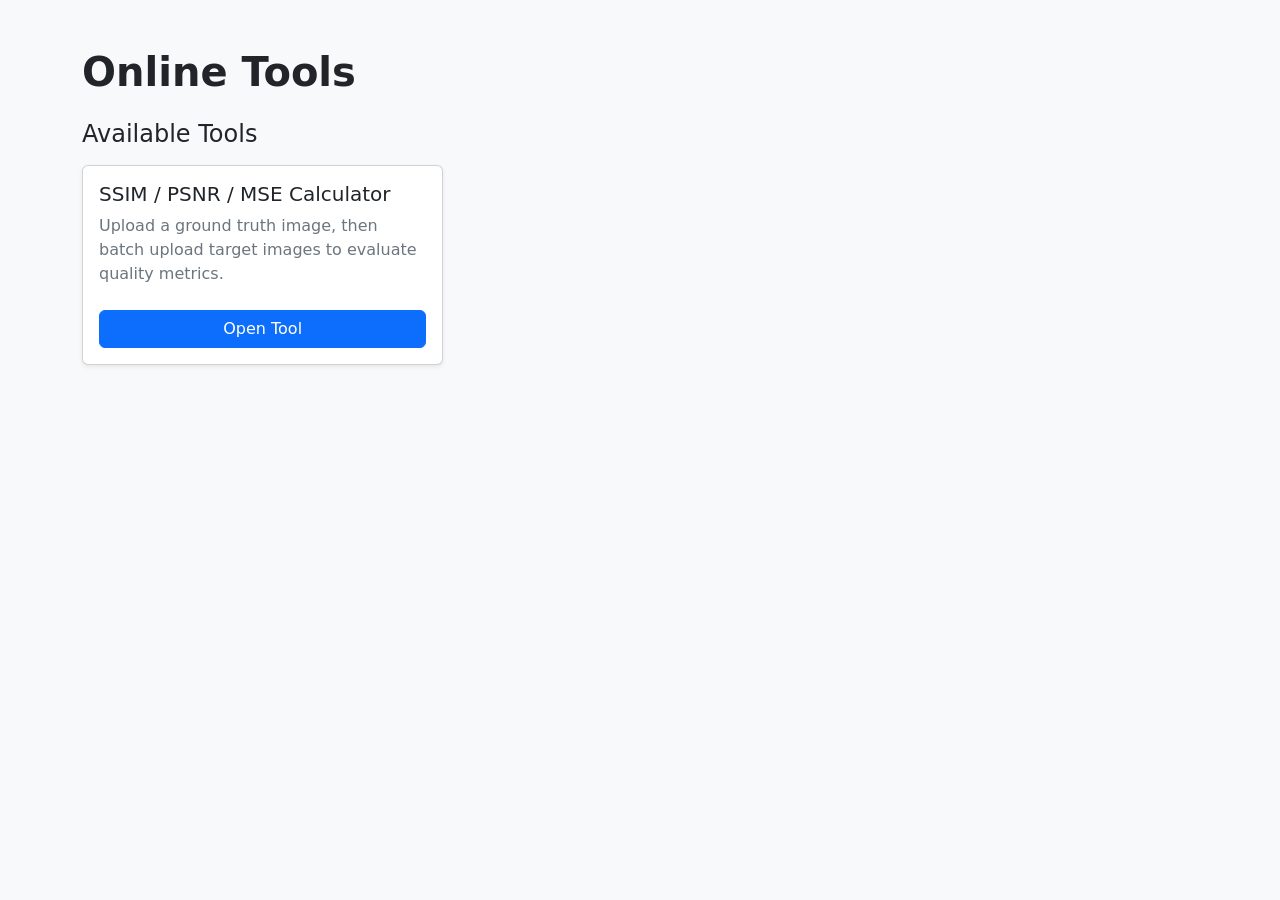
==== index.html @ 9fdf0b8c "feat: add PSNR/SSIM/MSE calculator." ====
﻿<!doctype html>
<html lang="zh-CN">
<head>
  <meta charset="utf-8">
  <meta name="viewport" content="width=device-width, initial-scale=1">
  <title id="pageTitle">在线工具集</title>
  <meta id="metaDescription" name="description" content="前端在线工具集主页">
  <link href="https://cdn.jsdelivr.net/npm/bootstrap@5.3.3/dist/css/bootstrap.min.css" rel="stylesheet" integrity="sha384-QWTKZyjpPEjISv5WaRU9OFeRpok6YctnYmDr5pNlyT2bRjXh0JMhjY6hW+ALEwIH" crossorigin="anonymous">
  <link rel="stylesheet" href="assets/css/styles.css">
</head>
<body>
  <main class="container py-5">
    <header class="mb-4">
      <h1 id="homeTitle" class="display-6 fw-bold">在线工具集</h1>
    </header>

    <section>
      <h2 id="toolsHeading" class="h4 mb-3">可用工具</h2>
      <div class="row g-3">
        <div class="col-12 col-md-6 col-lg-4">
          <article class="card h-100 shadow-sm tool-card">
            <div class="card-body d-flex flex-column">
              <h3 id="metricsToolTitle" class="h5 card-title">SSIM / PSNR / MSE 计算器</h3>
              <p id="metricsToolDesc" class="card-text text-secondary flex-grow-1">上传 Ground Truth 图片后，批量上传待评估图像，自动计算并展示图像质量指标。</p>
              <a id="metricsToolLink" class="btn btn-primary mt-2" href="tools/image-metrics/">进入工具</a>
            </div>
          </article>
        </div>
      </div>
    </section>
  </main>
  <script src="assets/js/i18n.js"></script>
  <script src="assets/js/home-i18n.js"></script>
</body>
</html>
---- assets/css/styles.css ----
﻿:root {
  --page-bg: #f8f9fa;
}

body {
  background: var(--page-bg);
}

.tool-card {
  transition: transform 0.2s ease, box-shadow 0.2s ease;
}

.tool-card:hover {
  transform: translateY(-2px);
  box-shadow: 0 0.75rem 1.5rem rgba(0, 0, 0, 0.12);
}

.preview-thumb {
  max-width: 100%;
  max-height: 140px;
  object-fit: contain;
  border: 1px solid #dee2e6;
  border-radius: 0.375rem;
  background: #fff;
  padding: 0.25rem;
}

.table-wrap {
  overflow-x: auto;
}
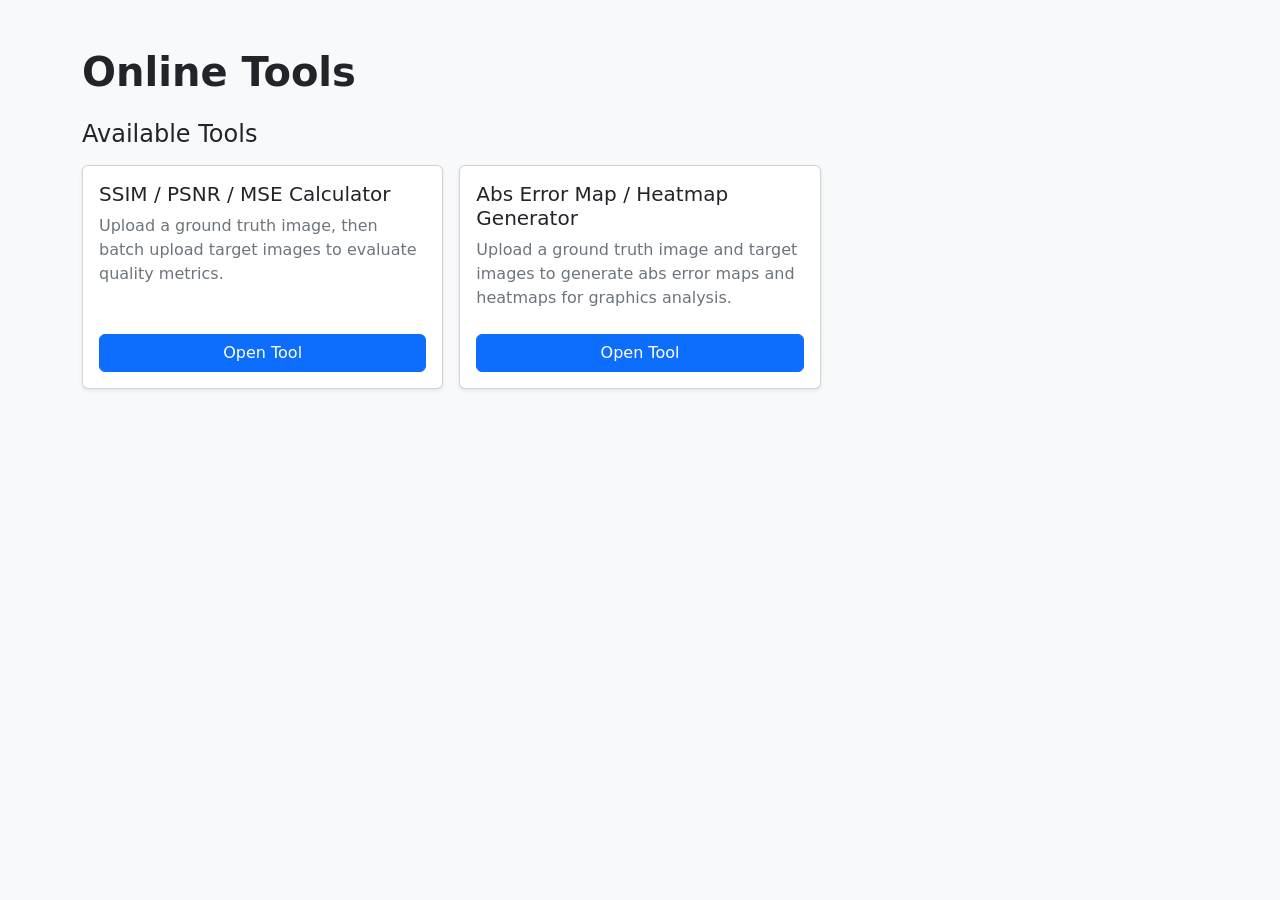
==== commit 960a9d01: "feat: add abs error & heatmap. add concept guides." ====
--- a/index.html
+++ b/index.html
@@ -26,10 +26,20 @@
             </div>
           </article>
         </div>
+
+        <div class="col-12 col-md-6 col-lg-4">
+          <article class="card h-100 shadow-sm tool-card">
+            <div class="card-body d-flex flex-column">
+              <h3 id="absToolTitle" class="h5 card-title">Abs Error Map / Heatmap</h3>
+              <p id="absToolDesc" class="card-text text-secondary flex-grow-1">上传 Ground Truth 与目标图像，生成绝对误差图与热力图，可用于图形学误差分析。</p>
+              <a id="absToolLink" class="btn btn-primary mt-2" href="tools/abs-heatmap/">进入工具</a>
+            </div>
+          </article>
+        </div>
       </div>
     </section>
   </main>
   <script src="assets/js/i18n.js"></script>
   <script src="assets/js/home-i18n.js"></script>
 </body>
-</html>
+</html>
--- a/assets/css/styles.css
+++ b/assets/css/styles.css
@@ -27,4 +27,44 @@
 
 .table-wrap {
   overflow-x: auto;
-}
+}
+
+.result-canvas {
+  display: block;
+  width: auto;
+  height: auto;
+  border: 1px solid #dee2e6;
+  border-radius: 0.375rem;
+  background: #fff;
+  image-rendering: pixelated;
+  image-rendering: crisp-edges;
+  cursor: zoom-in;
+}
+
+.heatmap-box {
+  width: auto;
+  height: auto;
+  border: 1px solid #dee2e6;
+  border-radius: 0.375rem;
+  background: #fff;
+  cursor: zoom-in;
+}
+
+.pixel-preview-wrap {
+  width: 100%;
+  max-width: 100%;
+  overflow: auto;
+}
+
+.heatmap-box .hm image,
+.heatmap-box .imagelayer image {
+  image-rendering: pixelated;
+  image-rendering: crisp-edges;
+}
+
+.concept-note {
+  border-left: 4px solid #0d6efd;
+  background: #f8fbff;
+  padding: 0.75rem 0.9rem;
+  margin: 0;
+}
